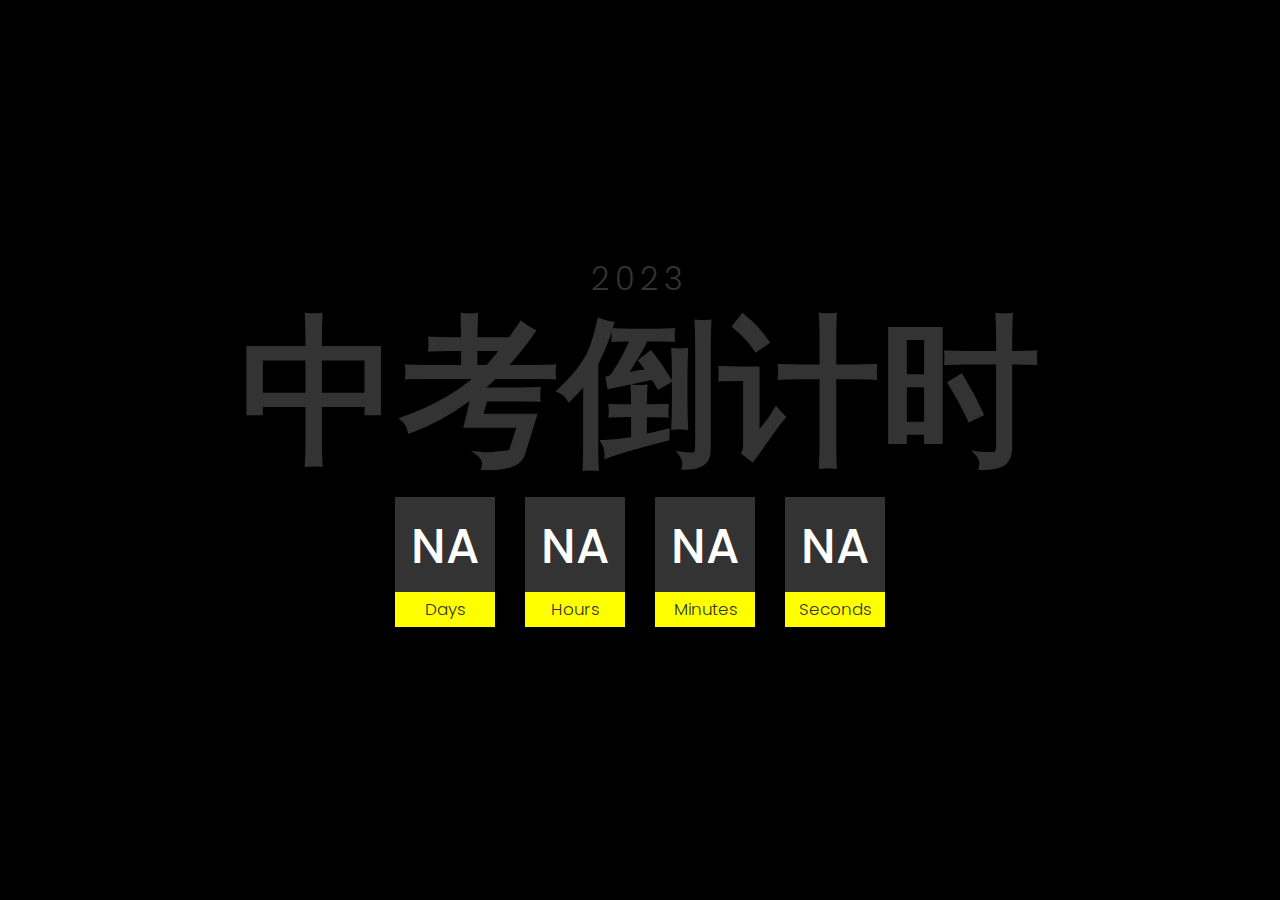
==== index.html @ 27d9a2f4 "Rename test2.html to index.html" ====
<!DOCTYPE html>
<html>
    <head>
        <meta charset="utf-8" />
        <title>中考倒计时</title>
        <link rel="stylesheet" href="./style.css">
    </head>
    <body>
        <div class="container">
             <h2><span>2023</span> 中考倒计时</h2>
             <div class="countdown">
                 <div id="day">NA</div>
                 <div id="hour">NA</div>
                 <div id="minute">NA</div>
                 <div id="second">NA</div>
             </div>
         </div>

    </body>
</html>
<script type="text/javascript">

    function getEndTime(myYear){
        var myEndTime = new Date(''+myYear+'/06/16 08:30:00');
        return myEndTime;
    }

    function countDown(){
        var mydate = new Date();
        var year = '2023';
        var EndTime = getEndTime(year);
        var NowTime = new Date();
        if( (EndTime.getTime() - NowTime.getTime() ) < 0){
            year = mydate.getFullYear() + 1;
            EndTime = getEndTime(year);
        }
        var t = EndTime.getTime() - NowTime.getTime();



        var d=Math.floor(t/1000/60/60/24);
        var h=Math.floor(t/1000/60/60%24);
        var m=Math.floor(t/1000/60%60);
        var s=Math.floor(t/1000%60);

        document.getElementById('day').innerText = d;
        document.getElementById('hour').innerText = h;
        document.getElementById('minute').innerText = m;
        document.getElementById('second').innerText = s;
    } 
    setInterval(countDown,1000);
</script>
---- style.css ----
@import url("https://fonts.googleapis.com/css?family=Poppins:100,200,300,400,500,600,700,800,900");
*
{
    margin: 0;
    padding: 0;
    font-family: 'Poppins', sans-serif;
}

body
{
    background: #000 url("./20.png");
    background-attachment: fixed;
    background-blend-mode: hard-light;
}

.container{
    position: absolute;
    top: 80px;
    left: 100px;
    right: 100px;
    bottom: 80px;
    background: url("./20.png");
    background-attachment: fixed;
    display: flex;
    justify-content: center;
    align-items: center;
    flex-direction: column;
    box-shadow: 0 50px 50px rgba(0,0,0,0.5),
                0 0 0 100px rgba(0,0,0,.1);
}

.container h2 {
    text-align: center;
    font-size: 10em;
    line-height: 0.7em;
    color: #333;
    margin-top: -80px;
}

.container h2 span{
    display: block;
    font-weight: 300;
    letter-spacing: 6px;
    font-size: 0.2em;
}
.countdown{
    display: flex;
    margin-top: 50px;
}
.countdown div{
    position: relative;
    width: 100px;
    height: 100px;
    line-height: 100px;
    text-align: center;
    background: #333;
    color: #fff;
    margin: 0 15px;
    font-size: 3em;
    font-weight: 500;
}
.countdown div:before{
    content: '';
    position: absolute;
    bottom: -30px;
    left: 0;
    width: 100%;
    height: 35px;
    background: #ff0;
    color: #333;
    font-size: 0.35em;
    line-height: 35px;
    font-weight: 300;
}
.container #day:before{
    content: 'Days';
}
.container #hour:before{
    content: 'Hours';
}
.container #minute:before{
    content: 'Minutes';
}
.container #second:before{
    content: 'Seconds';
}
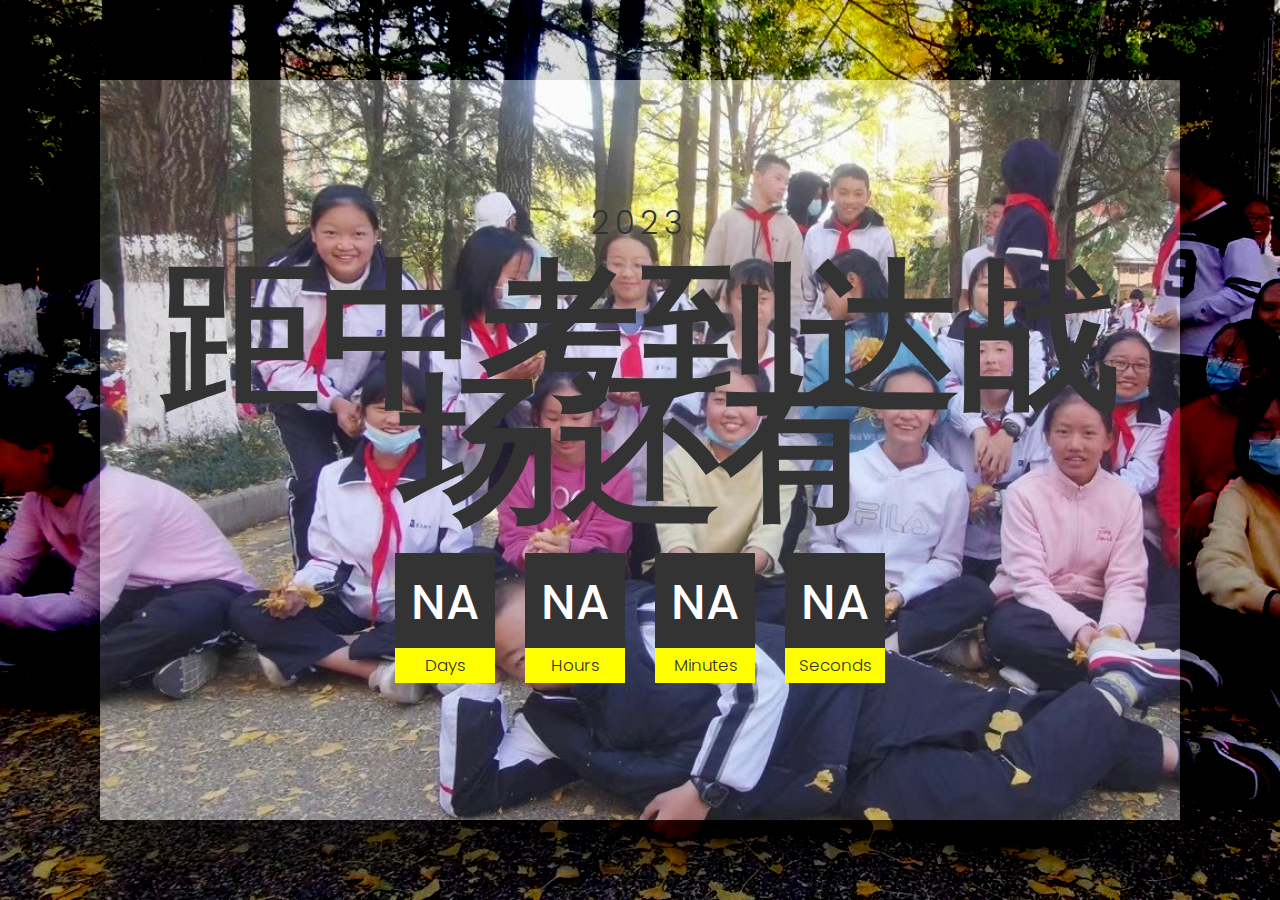
==== commit 33cad292: "Update index.html" ====
--- a/index.html
+++ b/index.html
@@ -7,7 +7,7 @@
     </head>
     <body>
         <div class="container">
-             <h2><span>2023</span> 中考倒计时</h2>
+             <h2><span>2023</span> 距中考到达战场还有</h2>
              <div class="countdown">
                  <div id="day">NA</div>
                  <div id="hour">NA</div>
--- a/style.css
+++ b/style.css
@@ -8,8 +8,10 @@
 
 body
 {
-    background: #000 url("./20.png");
+    background: #000 url("./20.jpg");
     background-attachment: fixed;
+    background-repeat:space;
+    background-size: cover;
     background-blend-mode: hard-light;
 }
 
@@ -19,7 +21,9 @@
     left: 100px;
     right: 100px;
     bottom: 80px;
-    background: url("./20.png");
+    background: url("./20.jpg");
+    background-repeat:no-repeat; 
+    background-size: cover;
     background-attachment: fixed;
     display: flex;
     justify-content: center;
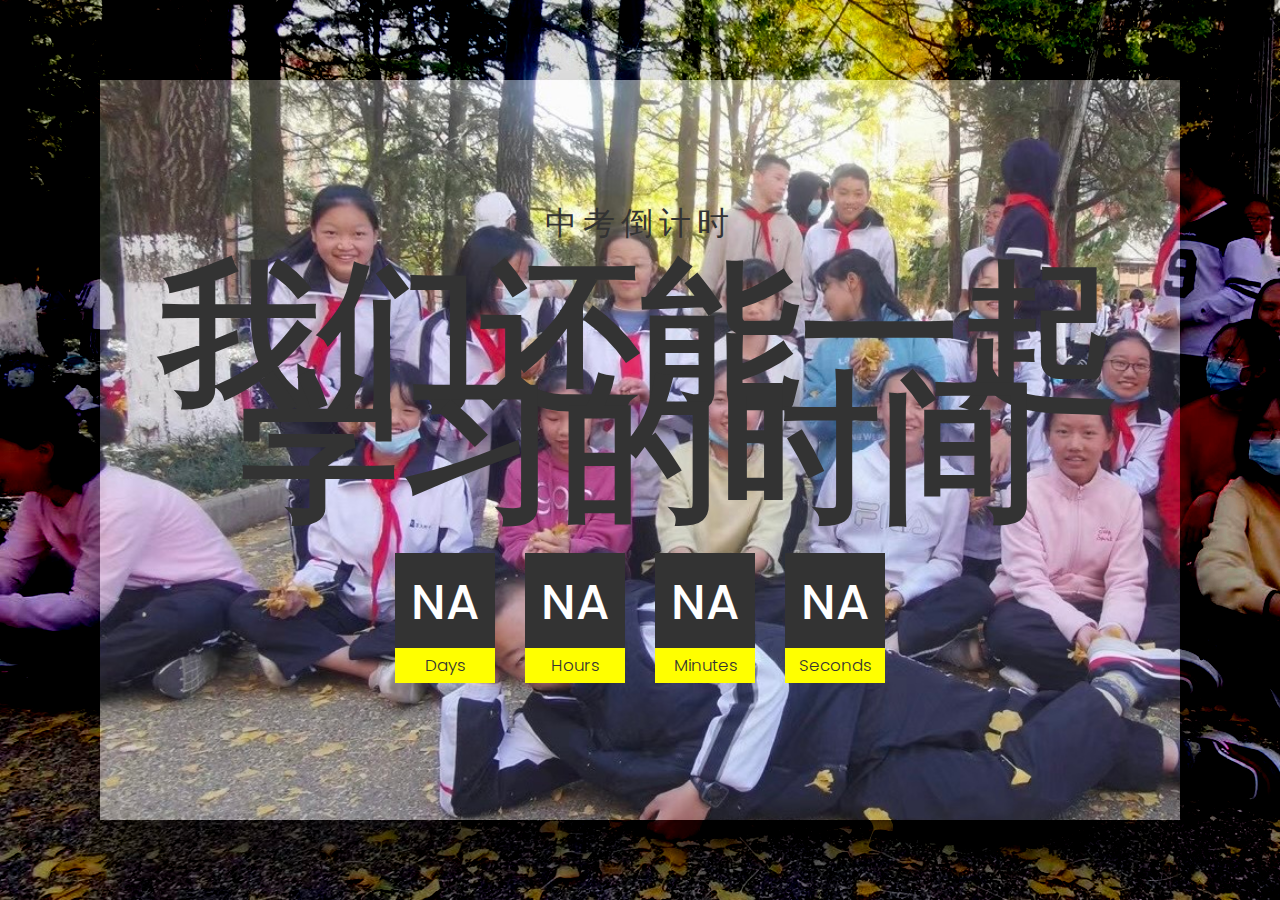
==== commit c627643d: "Update index.html" ====
--- a/index.html
+++ b/index.html
@@ -7,7 +7,7 @@
     </head>
     <body>
         <div class="container">
-             <h2><span>2023</span> 距中考到达战场还有</h2>
+             <h2><span>中考倒计时</span> 我们还能一起学习的时间</h2>
              <div class="countdown">
                  <div id="day">NA</div>
                  <div id="hour">NA</div>
